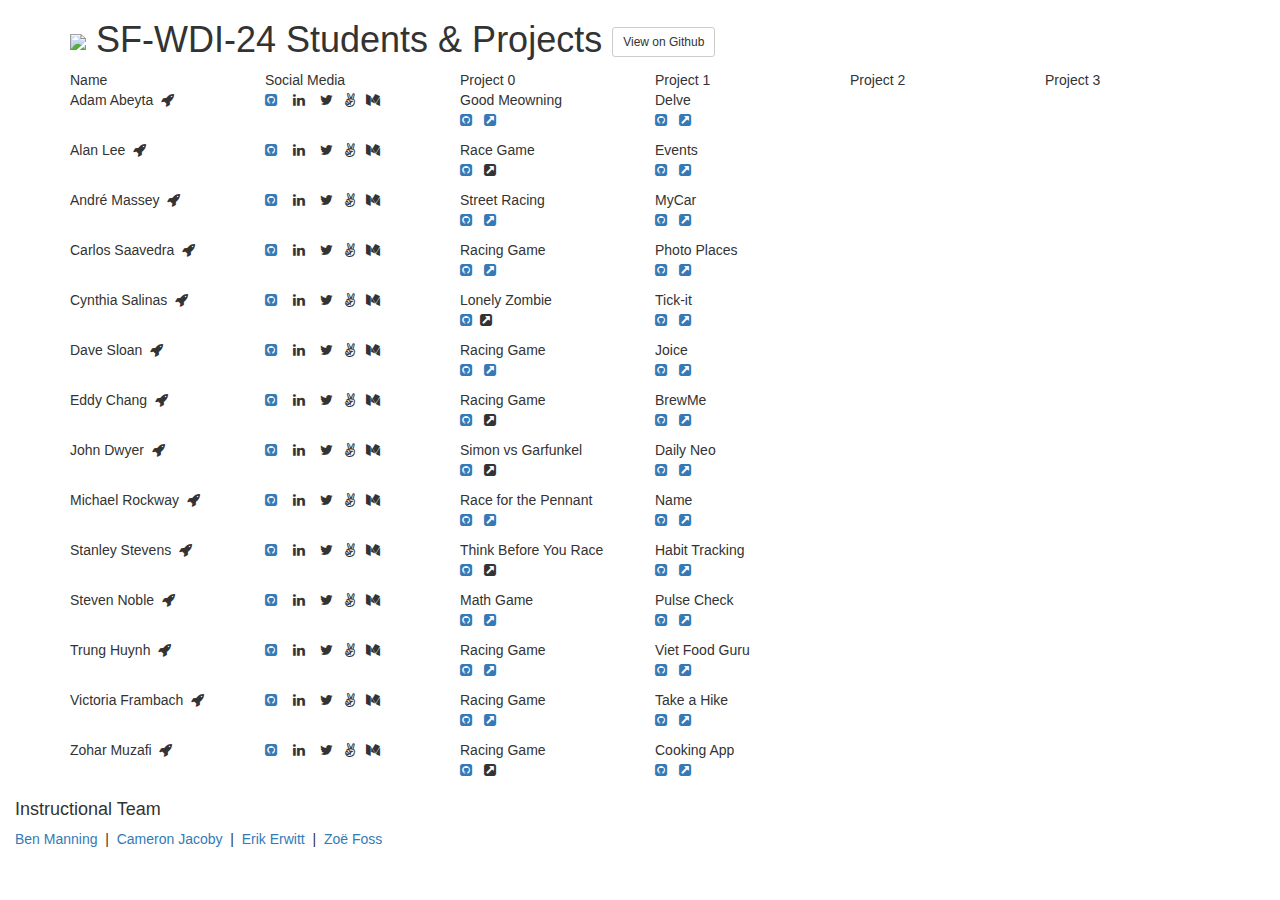
==== index.html @ 0b29b3c1 "update project 1 links to open in a new tab" ====
<!DOCTYPE html>
<html lang="en">
<head>
	<meta charset="UTF-8">
	<title>SF-WD-24</title>

	<!-- bootstrap css -->
	<link type="text/css" rel="stylesheet" href="https://maxcdn.bootstrapcdn.com/bootstrap/3.3.5/css/bootstrap.min.css">
	
	<!-- font awesome icons -->
	<link rel="stylesheet" href="https://maxcdn.bootstrapcdn.com/font-awesome/4.4.0/css/font-awesome.min.css">

	<!-- custom styles -->
	<link type="text/css" rel="stylesheet" href="styles.css">
	
</head>
<body>
<div class="container">
	<header>
		<h1>
			<img src="https://cloud.githubusercontent.com/assets/7833470/10423298/ea833a68-7079-11e5-84f8-0a925ab96893.png" width="60"> SF-WDI-24 Students &amp; Projects
			<a href="https://github.com/sf-wdi-24/class-networking" target="_blank" class="btn btn-default btn-sm">View on Github</a> 
		</h1>
	</header>

	<div class="row header">
		<div class="col-sm-2">Name</div>
		<div class="col-sm-2">Social Media</div>
		<div class="col-sm-2">Project 0</div>
		<div class="col-sm-2">Project 1</div>
		<div class="col-sm-2">Project 2</div>
		<div class="col-sm-2">Project 3</div>
	</div>
	<div class="row">
		<div class="col-sm-2">Adam Abeyta&nbsp;&nbsp;<i class="fa fa-rocket"></i></div>
		<div class="col-sm-2">
			<a href="https://github.com/abeytaadam" target="_blank"><i class="fa fa-github-square fa-2"></i></a> &nbsp;&nbsp;
			<i class="fa fa-linkedin fa-2"></i> &nbsp;&nbsp;
			<i class="fa fa-twitter fa-2"></i>&nbsp;&nbsp;
			<i class="fa fa-angellist"></i>&nbsp;&nbsp;
			<i class="fa fa-medium"></i>
		</div>
		<div class="col-sm-2">
			<p>
				Good Meowning <br> 
				<a href="https://github.com/abeytaadam/racing-game" target="_blank"><i class="fa fa-github-square fa-2"></i></a> &nbsp;
				<a href="http://scout-hare-10357.bitballoon.com/" target="_blank"><i class="fa fa-external-link-square"></i></a>
			</p>
		</div> 
		<div class="col-sm-2">
			<p>
				Delve <br> 
				<a href="https://github.com/abeytaadam/Project-1" target="_blank"><i class="fa fa-github-square fa-2"></i></a> &nbsp;
				<a href="https://genre-delve.herokuapp.com/" target="_blank"><i class="fa fa-external-link-square"></i></a>
			</p>
		</div>
		<div class="col-sm-2">
		<!-- 	<p>
				Name <br> 
				<i class="fa fa-github-square fa-2"></i> &nbsp;
				<i class="fa fa-external-link-square"></i>
			</p> -->
		</div>
		<div class="col-sm-2">
		<!-- 	<p>
				Name &nbsp; 
				<i class="fa fa-github-square fa-2"></i> &nbsp;
				<i class="fa fa-external-link-square"></i>
			</p> -->
		</div>
	</div>
	<div class="row">
		<div class="col-sm-2">Alan Lee&nbsp;&nbsp;<i class="fa fa-rocket"></i></div>
		<div class="col-sm-2">
			<a href="https://github.com/alanlee35" target="_blank"><i class="fa fa-github-square fa-2"></i></a> &nbsp;&nbsp;
			<i class="fa fa-linkedin fa-2"></i> &nbsp;&nbsp;
			<i class="fa fa-twitter fa-2"></i>&nbsp;&nbsp;
			<i class="fa fa-angellist"></i>&nbsp;&nbsp;
			<i class="fa fa-medium"></i>
		</div>
		<div class="col-sm-2">
			<p>
				Race Game <br> 
				<a href="https://github.com/alanlee35/race_game" target="_blank"><i class="fa fa-github-square fa-2"></i></a> &nbsp;
				<i class="fa fa-external-link-square"></i>
			</p>
		</div>
		<div class="col-sm-2">
			<p>
				Events <br> 
				<a href="https://github.com/alanlee35/project_1" target="_blank"><i class="fa fa-github-square fa-2"></i></a> &nbsp;
				<a href="https://events-project-1.herokuapp.com/" target="_blank"><i class="fa fa-external-link-square"></i></a>
			</p>
		</div>
		<div class="col-sm-2">
		<!-- 	<p>
				Name <br> 
				<i class="fa fa-github-square fa-2"></i> &nbsp;
				<i class="fa fa-external-link-square"></i>
			</p> -->
		</div>
		<div class="col-sm-2">
		<!-- 	<p>
				Name <br> 
				<i class="fa fa-github-square fa-2"></i> &nbsp;
				<i class="fa fa-external-link-square"></i>
			</p> -->
		</div>
	</div>
	<div class="row">
		<div class="col-sm-2">Andr&eacute; Massey&nbsp;&nbsp;<i class="fa fa-rocket"></i></div>
		<div class="col-sm-2">
			<a href="https://github.com/DreTGiant" target="_blank"><i class="fa fa-github-square fa-2"></i></a> &nbsp;&nbsp;
			<i class="fa fa-linkedin fa-2"></i> &nbsp;&nbsp;
			<i class="fa fa-twitter fa-2"></i>&nbsp;&nbsp;
			<i class="fa fa-angellist"></i>&nbsp;&nbsp;
			<i class="fa fa-medium"></i>
		</div>
		<div class="col-sm-2">
			<p>
				Street Racing <br> 
				<a href="https://github.com/DreTGiant/Racing-Game" target="_blank"><i class="fa fa-github-square fa-2"></i></a> &nbsp;
				<a href="http://attorney-thomas-55575.bitballoon.com/" target="_blank"><i class="fa fa-external-link-square"></i></a>
			</p>
		</div>
		<div class="col-sm-2">
			<p>
				MyCar <br> 
				<a href="https://github.com/DreTGiant/project01_mycar" target="_blank"><i class="fa fa-github-square fa-2"></i></a> &nbsp;
				<a href="https://mycar2.herokuapp.com/" target="_blank"><i class="fa fa-external-link-square"></i></a>
			</p>
		</div>
		<div class="col-sm-2">
		<!-- 	<p>
				Name <br> 
				<i class="fa fa-github-square fa-2"></i> &nbsp;
				<i class="fa fa-external-link-square"></i>
			</p> -->
		</div>
		<div class="col-sm-2">
		<!-- 	<p>
				Name <br> 
				<i class="fa fa-github-square fa-2"></i> &nbsp;
				<i class="fa fa-external-link-square"></i>
			</p> -->
		</div>
	</div>
	<div class="row">
		<div class="col-sm-2">Carlos Saavedra&nbsp;&nbsp;<i class="fa fa-rocket"></i></div>
		<div class="col-sm-2">
			<a href="https://github.com/murcielago17" target="_blank"><i class="fa fa-github-square fa-2"></i></a> &nbsp;&nbsp;
			<i class="fa fa-linkedin fa-2"></i> &nbsp;&nbsp;
			<i class="fa fa-twitter fa-2"></i>&nbsp;&nbsp;
			<i class="fa fa-angellist"></i>&nbsp;&nbsp;
			<i class="fa fa-medium"></i>
		</div>
		<div class="col-sm-2">
			<p>
				Racing Game <br> 
				<a href="https://github.com/murcielago17/project-00" target="_blank"><i class="fa fa-github-square fa-2"></i></a> &nbsp;
				<a href="http://murcielago17.github.io/project-00/" target="_blank"><i class="fa fa-external-link-square"></i></a>
			</p>	
		</div>
		<div class="col-sm-2">
			<p>
				Photo Places <br> 
				<a href="https://github.com/murcielago17/project-01" target="_blank"><i class="fa fa-github-square fa-2"></i></a> &nbsp;
				<a href="https://photoplaces.herokuapp.com/" target="_blank"><i class="fa fa-external-link-square"></i></a>
			</p>
		</div>
		<div class="col-sm-2">
		<!-- 	<p>
				Name <br>
				<i class="fa fa-github-square fa-2"></i> &nbsp;
				<i class="fa fa-external-link-square"></i>
			</p> -->
		</div>
		<div class="col-sm-2">
		<!-- 	<p>
				Name <br> 
				<i class="fa fa-github-square fa-2"></i> &nbsp;
				<i class="fa fa-external-link-square"></i>
			</p> -->
		</div>
	</div>
	<div class="row">
		<div class="col-sm-2">Cynthia Salinas&nbsp;&nbsp;<i class="fa fa-rocket"></i></div>
		<div class="col-sm-2">
			<a href="https://github.com/Cyndy528" target="_blank"><i class="fa fa-github-square fa-2"></i></a> &nbsp;&nbsp;
			<i class="fa fa-linkedin fa-2"></i> &nbsp;&nbsp;
			<i class="fa fa-twitter fa-2"></i>&nbsp;&nbsp;
			<i class="fa fa-angellist"></i>&nbsp;&nbsp;
			<i class="fa fa-medium"></i>
		</div>
		<div class="col-sm-2">
			<p>
				Lonely Zombie <br> 
				<a href="https://github.com/Cyndy528/Race_Game_Lonely_Zombie.git" target="_blank"><i class="fa fa-github-square fa-2"></i></a>&nbsp;
				<i class="fa fa-external-link-square"></i>
			</p>
		</div>
		<div class="col-sm-2">
			<p>
				Tick-it <br> 
				<a href="https://github.com/Cyndy528/Tick-It" target="_blank"><i class="fa fa-github-square fa-2"></i></a> &nbsp;
				<a href="https://tick-it.herokuapp.com/" target="_blank"><i class="fa fa-external-link-square"></i></a>
			</p>
		</div>
		<div class="col-sm-2">
		<!-- 	<p>
				Name <br>
				<i class="fa fa-github-square fa-2"></i> &nbsp;
				<i class="fa fa-external-link-square"></i>
			</p> -->
		</div>
		<div class="col-sm-2">
		<!-- 	<p>
				Name <br> 
				<i class="fa fa-github-square fa-2"></i> &nbsp;
				<i class="fa fa-external-link-square"></i>
			</p> -->
		</div>
	</div>
	<div class="row">
		<div class="col-sm-2">Dave Sloan&nbsp;&nbsp;<i class="fa fa-rocket"></i></div>
		<div class="col-sm-2">
			<a href="https://github.com/slnwlf" target="_blank"><i class="fa fa-github-square fa-2"></i></a> &nbsp;&nbsp;
			<i class="fa fa-linkedin fa-2"></i> &nbsp;&nbsp;
			<i class="fa fa-twitter fa-2"></i>&nbsp;&nbsp;
			<i class="fa fa-angellist"></i>&nbsp;&nbsp;
			<i class="fa fa-medium"></i>
		</div>
		<div class="col-sm-2">
			<p>
				Racing Game <br> 
				<a href="http://slnwlf.github.io/racing_game/index.html" target="_blank"><i class="fa fa-github-square fa-2"></i></a> &nbsp;
				<a href="http://slnwlf.github.io/racing_game/index.html" target="_blank"><i class="fa fa-external-link-square"></i></a>
			</p>
		</div>
		<div class="col-sm-2">
			<p>
				Joice <br>
				<a href="https://github.com/slnwlf/joice-app" target="_blank"><i class="fa fa-github-square fa-2"></i></a> &nbsp;
				<a href="https://socket-chat2.herokuapp.com/" target="_blank"><i class="fa fa-external-link-square"></i></a>
			</p>
		</div>
		<div class="col-sm-2">
		<!-- 	<p>
				Name <br> 
				<i class="fa fa-github-square fa-2"></i> &nbsp;
				<i class="fa fa-external-link-square"></i>
			</p> -->
		</div>
		<div class="col-sm-2">
		<!-- 	<p>
				Name <br> 
				<i class="fa fa-github-square fa-2"></i> &nbsp;
				<i class="fa fa-external-link-square"></i>
			</p> -->
		</div>
	</div>
	<div class="row">
		<div class="col-sm-2">Eddy Chang&nbsp;&nbsp;<i class="fa fa-rocket"></i></div>
		<div class="col-sm-2">
			<a href="https://github.com/TheEddyChang" target="_blank"><i class="fa fa-github-square fa-2"></i></a> &nbsp;&nbsp;
			<i class="fa fa-linkedin fa-2"></i> &nbsp;&nbsp;
			<i class="fa fa-twitter fa-2"></i>&nbsp;&nbsp;
			<i class="fa fa-angellist"></i>&nbsp;&nbsp;
			<i class="fa fa-medium"></i>
		</div>
		<div class="col-sm-2">
			<p>
				Racing Game <br> 
				<a href="https://github.com/TheEddyChang/Project-0" target="_blank"><i class="fa fa-github-square fa-2"></i></a> &nbsp;
				<i class="fa fa-external-link-square"></i>
			</p>
		</div>
		<div class="col-sm-2">
			<p>
				BrewMe <br> 
				<a href="https://github.com/TheEddyChang/brewme" target="_blank"><i class="fa fa-github-square fa-2"></i></a> &nbsp;
				<a href="http://brewme.herokuapp.com/" target="_blank"><i class="fa fa-external-link-square"></i></a>
			</p>
		</div>
		<div class="col-sm-2">
		<!-- 	<p>
				Name <br> 
				<i class="fa fa-github-square fa-2"></i> &nbsp;
				<i class="fa fa-external-link-square"></i>
			</p> -->
		</div>
		<div class="col-sm-2">
		<!-- 	<p>
				Name <br> 
				<i class="fa fa-github-square fa-2"></i> &nbsp;
				<i class="fa fa-external-link-square"></i>
			</p> -->
		</div>
	</div>
	<div class="row">
		<div class="col-sm-2">John Dwyer&nbsp;&nbsp;<i class="fa fa-rocket"></i></div>
		<div class="col-sm-2">
			<a href="https://github.com/Jsdwyer26" target="_blank"><i class="fa fa-github-square fa-2"></i></a> &nbsp;&nbsp;
			<i class="fa fa-linkedin fa-2"></i> &nbsp;&nbsp;
			<i class="fa fa-twitter fa-2"></i>&nbsp;&nbsp;
			<i class="fa fa-angellist"></i>&nbsp;&nbsp;
			<i class="fa fa-medium"></i>	
		</div>
		<div class="col-sm-2">
			<p>
				Simon vs Garfunkel <br> 
				<a href="https://github.com/Jsdwyer26/simon-vs-garfunkel" target="_blank"><i class="fa fa-github-square fa-2"></i></a> &nbsp;
				<i class="fa fa-external-link-square"></i>
			</p>
		</div>
		<div class="col-sm-2">
			<p>
				Daily Neo <br> 
				<a href="https://github.com/Jsdwyer26/neo-app" target="_blank"><i class="fa fa-github-square fa-2"></i></a> &nbsp;
				<a href="https://daily-neo-app.herokuapp.com/" target="_blank"><i class="fa fa-external-link-square"></i></a>
			</p>
		</div>
		<div class="col-sm-2">
		<!-- 	<p>
				Name <br> 
				<i class="fa fa-github-square fa-2"></i> &nbsp;
				<i class="fa fa-external-link-square"></i>
			</p> -->
		</div>
		<div class="col-sm-2">
		<!-- 	<p>
				Name <br>
				<i class="fa fa-github-square fa-2"></i> &nbsp;
				<i class="fa fa-external-link-square"></i>
			</p> -->
		</div>
	</div>
	<div class="row">
		<div class="col-sm-2">Michael Rockway&nbsp;&nbsp;<i class="fa fa-rocket"></i></div>
		<div class="col-sm-2">
			<a href="https://github.com/mrockway" target="_blank"><i class="fa fa-github-square fa-2"></i></a> &nbsp;&nbsp;
			<i class="fa fa-linkedin fa-2"></i> &nbsp;&nbsp;
			<i class="fa fa-twitter fa-2"></i>&nbsp;&nbsp;
			<i class="fa fa-angellist"></i>&nbsp;&nbsp;
			<i class="fa fa-medium"></i>
		</div>
		<div class="col-sm-2">
			<p>
				Race for the Pennant <br> 
				<a href="https://github.com/mrockway/project_0" target="_blank"><i class="fa fa-github-square fa-2"></i></a> &nbsp;
				<a href="http://mrockway.github.io/project_0/" target="_blank"><i class="fa fa-external-link-square"></i></a>
			</p>
		</div>
		<div class="col-sm-2">
			<p>
				Name <br> 
				<a href="https://github.com/mrockway/disc-golf" target="_blank"><i class="fa fa-github-square fa-2"></i></a> &nbsp;
				<a href="https://disc-golf-app.herokuapp.com/" target="_blank"><i class="fa fa-external-link-square"></i></a>
			</p>
		</div>
		<div class="col-sm-2">
		<!-- 	<p>
				Name <br> 
				<i class="fa fa-github-square fa-2"></i> &nbsp;
				<i class="fa fa-external-link-square"></i>
			</p> -->
		</div>
		<div class="col-sm-2">
		<!-- 	<p>
				Name <br> 
				<i class="fa fa-github-square fa-2"></i> &nbsp;
				<i class="fa fa-external-link-square"></i>
			</p> -->
		</div>
	</div>
	<div class="row">
		<div class="col-sm-2">Stanley Stevens&nbsp;&nbsp;<i class="fa fa-rocket"></i></div>
		<div class="col-sm-2">
			<a href="https://github.com/Stanleyyork" target="_blank"><i class="fa fa-github-square fa-2"></i></a> &nbsp;&nbsp;
			<i class="fa fa-linkedin fa-2"></i> &nbsp;&nbsp;
			<i class="fa fa-twitter fa-2"></i>&nbsp;&nbsp;
			<i class="fa fa-angellist"></i>&nbsp;&nbsp;
			<i class="fa fa-medium"></i>
		</div>
		<div class="col-sm-2">
			<p>
				Think Before You Race <br> 
				<a href="https://github.com/Stanleyyork/WDI-project-00-game" target="_blank"><i class="fa fa-github-square fa-2"></i></a> &nbsp;
				<i class="fa fa-external-link-square"></i>
			</p>
		</div>
		<div class="col-sm-2">
			<p>
				Habit Tracking <br> 
				<a href="https://github.com/Stanleyyork/activity-tracking" target="_blank"><i class="fa fa-github-square fa-2"></i></a> &nbsp;
				<a href="https://habit-tracking.herokuapp.com/user/5660c53843c9bd110091c39a" target="_blank"><i class="fa fa-external-link-square"></i></a>
			</p>
		</div>
		<div class="col-sm-2">
		<!-- 	<p>
				Name <br> 
				<i class="fa fa-github-square fa-2"></i> &nbsp;
				<i class="fa fa-external-link-square"></i>
			</p> -->
		</div>
		<div class="col-sm-2">
		<!-- 	<p>
				Name <br> 
				<i class="fa fa-github-square fa-2"></i> &nbsp;
				<i class="fa fa-external-link-square"></i>
			</p> -->
		</div>
	</div>
	<div class="row">
		<div class="col-sm-2">Steven Noble&nbsp;&nbsp;<i class="fa fa-rocket"></i></div>
		<div class="col-sm-2">
			<a href="https://github.com/stevennoble78" target="_blank"><i class="fa fa-github-square fa-2"></i></a> &nbsp;&nbsp;
			<i class="fa fa-linkedin fa-2"></i> &nbsp;&nbsp;
			<i class="fa fa-twitter fa-2"></i>&nbsp;&nbsp;
			<i class="fa fa-angellist"></i>&nbsp;&nbsp;
			<i class="fa fa-medium"></i>
		</div>
		<div class="col-sm-2">
			<p>
				Math Game <br> 
				<a href="https://github.com/stevennoble78/mathgame" target="_blank"><i class="fa fa-github-square fa-2"></i></a> &nbsp;
				<a href="http://stevennoble78.github.io/mathgame/" target="_blank"><i class="fa fa-external-link-square"></i></a>
			</p>
		</div>
		<div class="col-sm-2">
			<p>
				Pulse Check <br> 
				<a href="https://github.com/stevendnoble/project1" target="_blank"><i class="fa fa-github-square fa-2"></i></a> &nbsp;
				<a href="https://pulse-check.herokuapp.com" target="_blank"><i class="fa fa-external-link-square"></i></a>
			</p>
		</div>
		<div class="col-sm-2">
		<!-- 	<p>
				Name <br> 
				<i class="fa fa-github-square fa-2"></i> &nbsp;
				<i class="fa fa-external-link-square"></i>
			</p> -->
		</div>
		<div class="col-sm-2">
		<!-- 	<p>
				Name <br> 
				<i class="fa fa-github-square fa-2"></i> &nbsp;
				<i class="fa fa-external-link-square"></i>
			</p> -->
		</div>
	</div>
	<div class="row">
		<div class="col-sm-2">Trung Huynh&nbsp;&nbsp;<i class="fa fa-rocket"></i></div>
		<div class="col-sm-2">
			<a href="https://github.com/tkhuynh" target="_blank"><i class="fa fa-github-square fa-2"></i></a> &nbsp;&nbsp;
			<i class="fa fa-linkedin fa-2"></i> &nbsp;&nbsp;
			<i class="fa fa-twitter fa-2"></i>&nbsp;&nbsp;
			<i class="fa fa-angellist"></i>&nbsp;&nbsp;
			<i class="fa fa-medium"></i>
		</div>
		<div class="col-sm-2">
			<p>
				Racing Game <br> 
				<a href="https://github.com/tkhuynh/simple-racing-game" target="_blank"><i class="fa fa-github-square fa-2"></i></a> &nbsp;
				<a href="http://physicist-laboratory-27420.bitballoon.com/" target="_blank"><i class="fa fa-external-link-square"></i></a>
			</p>
		</div>
		<div class="col-sm-2">
			<p>
				Viet Food Guru <br> 
				<a href="https://github.com/tkhuynh/vietfood-app.git" target="_blank"><i class="fa fa-github-square fa-2"></i></a> &nbsp;
				<a href="https://vfoodguru.herokuapp.com/" target="_blank"><i class="fa fa-external-link-square"></i></a>
			</p>
		</div>
		<div class="col-sm-2">
		<!-- 	<p>
				Name <br> 
				<i class="fa fa-github-square fa-2"></i> &nbsp;
				<i class="fa fa-external-link-square"></i>
			</p> -->
		</div>
		<div class="col-sm-2">
		<!-- 	<p>
				Name <br> 
				<i class="fa fa-github-square fa-2"></i> &nbsp;
				<i class="fa fa-external-link-square"></i>
			</p> -->
		</div>
	</div>
	<div class="row">
		<div class="col-sm-2">Victoria Frambach&nbsp;&nbsp;<i class="fa fa-rocket"></i></div>
		<div class="col-sm-2">
			<a href="https://github.com/vframbach" target="_blank"><i class="fa fa-github-square fa-2"></i></a> &nbsp;&nbsp;
			<i class="fa fa-linkedin fa-2"></i> &nbsp;&nbsp;
			<i class="fa fa-twitter fa-2"></i>&nbsp;&nbsp;
			<i class="fa fa-angellist"></i>&nbsp;&nbsp;
			<i class="fa fa-medium"></i>
		</div>
		<div class="col-sm-2">
			<p>
				Racing Game <br> 
				<a href="https://github.com/vframbach/project-00" target="_blank"><i class="fa fa-github-square fa-2"></i></a> &nbsp;
				<a href="http://racing-game.bitballoon.com/" target="_blank"><i class="fa fa-external-link-square"></i></a>
			</p>
		</div>
		<div class="col-sm-2">
			<p>
				Take a Hike <br> 
				<a href="https://github.com/vframbach/project1" target="_blank"><i class="fa fa-github-square fa-2"></i></a> &nbsp;
				<a href="https://takeahike-app.herokuapp.com/" target="_blank"><i class="fa fa-external-link-square"></i></a>
			</p>
		</div>
		<div class="col-sm-2">
		<!-- 	<p>
				Name <br> 
				<i class="fa fa-github-square fa-2"></i> &nbsp;
				<i class="fa fa-external-link-square"></i>
			</p> -->
		</div>
		<div class="col-sm-2">
		<!-- 	<p>
				Name <br> 
				<i class="fa fa-github-square fa-2"></i> &nbsp;
				<i class="fa fa-external-link-square"></i>
			</p> -->
		</div>
	</div>
	<div class="row">
		<div class="col-sm-2">Zohar Muzafi&nbsp;&nbsp;<i class="fa fa-rocket"></i></div>
		<div class="col-sm-2">
			<a href="https://github.com/zoharmuzafi" target="_blank"><i class="fa fa-github-square fa-2"></i></a> &nbsp;&nbsp;
			<i class="fa fa-linkedin fa-2"></i> &nbsp;&nbsp;
			<i class="fa fa-twitter fa-2"></i>&nbsp;&nbsp;
			<i class="fa fa-angellist"></i>&nbsp;&nbsp;
			<i class="fa fa-medium"></i>
		</div>
		<div class="col-sm-2">
			<p>
				Racing Game <br> 
				<a href="https://github.com/zoharmuzafi/Project-1---Racing-Game.git" target="_blank"><i class="fa fa-github-square fa-2"></i></a> &nbsp;
				<i class="fa fa-external-link-square"></i>
			</p>
		</div>
		<div class="col-sm-2">
			<p>
				Cooking App <br> 
				<a href="https://github.com/zoharmuzafi/Project-1--Recipes" target="_blank"><i class="fa fa-github-square fa-2"></i></a> &nbsp;
				<a href="https://cooking-app.herokuapp.com/" target="_blank"><i class="fa fa-external-link-square"></i></a>
			</p>
		</div>
		<div class="col-sm-2">
		<!-- 	<p>
				Name <br> 
				<i class="fa fa-github-square fa-2"></i> &nbsp;
				<i class="fa fa-external-link-square"></i>
			</p> -->
		</div>
		<div class="col-sm-2">
		<!-- 	<p>
				Name <br>
				<i class="fa fa-github-square fa-2"></i> &nbsp;
				<i class="fa fa-external-link-square"></i>
			</p> -->
		</div>
	</div>
</div>
	<footer class="container-fluid">
		<div class="content">
			<h4>Instructional Team</h4>
			<p><a href="https://www.linkedin.com/in/manningben" target="_blank">Ben Manning</a>&nbsp;&nbsp;|&nbsp;&nbsp;<a href="https://www.linkedin.com/in/cameronjacoby" target="_blank">Cameron Jacoby</a>&nbsp;&nbsp;|&nbsp;&nbsp;<a href="https://www.linkedin.com/in/erikerwitt" target="_blank">Erik Erwitt</a>&nbsp;&nbsp;|&nbsp;&nbsp;<a href="https://www.linkedin.com/in/zoejfoss" target="_blank">Zo&euml; Foss</a></p>
		</div>
	</footer>
</body>
</html>
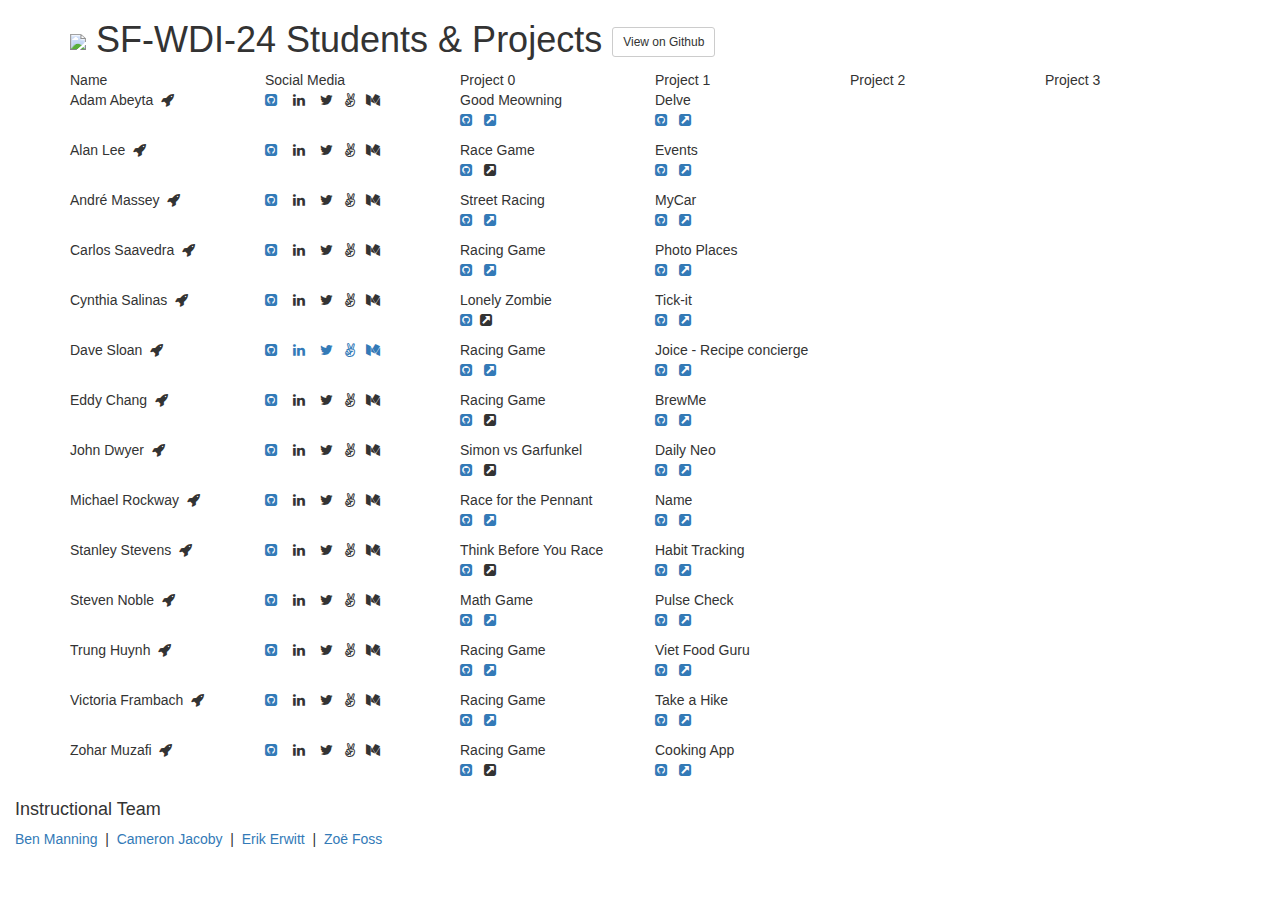
==== commit d19ea4b0: "Merge pull request #2 from slnwlf/master" ====
--- a/index.html
+++ b/index.html
@@ -1,3 +1,4 @@
+
 <!DOCTYPE html>
 <html lang="en">
 <head>
@@ -225,10 +226,12 @@
 		<div class="col-sm-2">Dave Sloan&nbsp;&nbsp;<i class="fa fa-rocket"></i></div>
 		<div class="col-sm-2">
 			<a href="https://github.com/slnwlf" target="_blank"><i class="fa fa-github-square fa-2"></i></a> &nbsp;&nbsp;
-			<i class="fa fa-linkedin fa-2"></i> &nbsp;&nbsp;
-			<i class="fa fa-twitter fa-2"></i>&nbsp;&nbsp;
-			<i class="fa fa-angellist"></i>&nbsp;&nbsp;
-			<i class="fa fa-medium"></i>
+			<a href="https://www.linkedin.com/in/davesloan1" target="_blank"><i class="fa fa-linkedin fa-2"></i></a> &nbsp;&nbsp;
+			<a href="https://twitter.com/dave_sloan" target="_blank"><i class="fa fa-twitter fa-2"></i></a>&nbsp;&nbsp;
+			<a href="https://angel.co/dave-sloan" target="_blank"><i class="fa fa-angellist"></i></a>&nbsp;&nbsp;
+			<a href="https://medium.com/@dave_sloan" target="_blank"><i class="fa fa-medium"></i></a>
+
+
 		</div>
 		<div class="col-sm-2">
 			<p>
@@ -239,7 +242,7 @@
 		</div>
 		<div class="col-sm-2">
 			<p>
-				Joice <br>
+				Joice - Recipe concierge <br>
 				<a href="https://github.com/slnwlf/joice-app" target="_blank"><i class="fa fa-github-square fa-2"></i></a> &nbsp;
 				<a href="https://socket-chat2.herokuapp.com/" target="_blank"><i class="fa fa-external-link-square"></i></a>
 			</p>
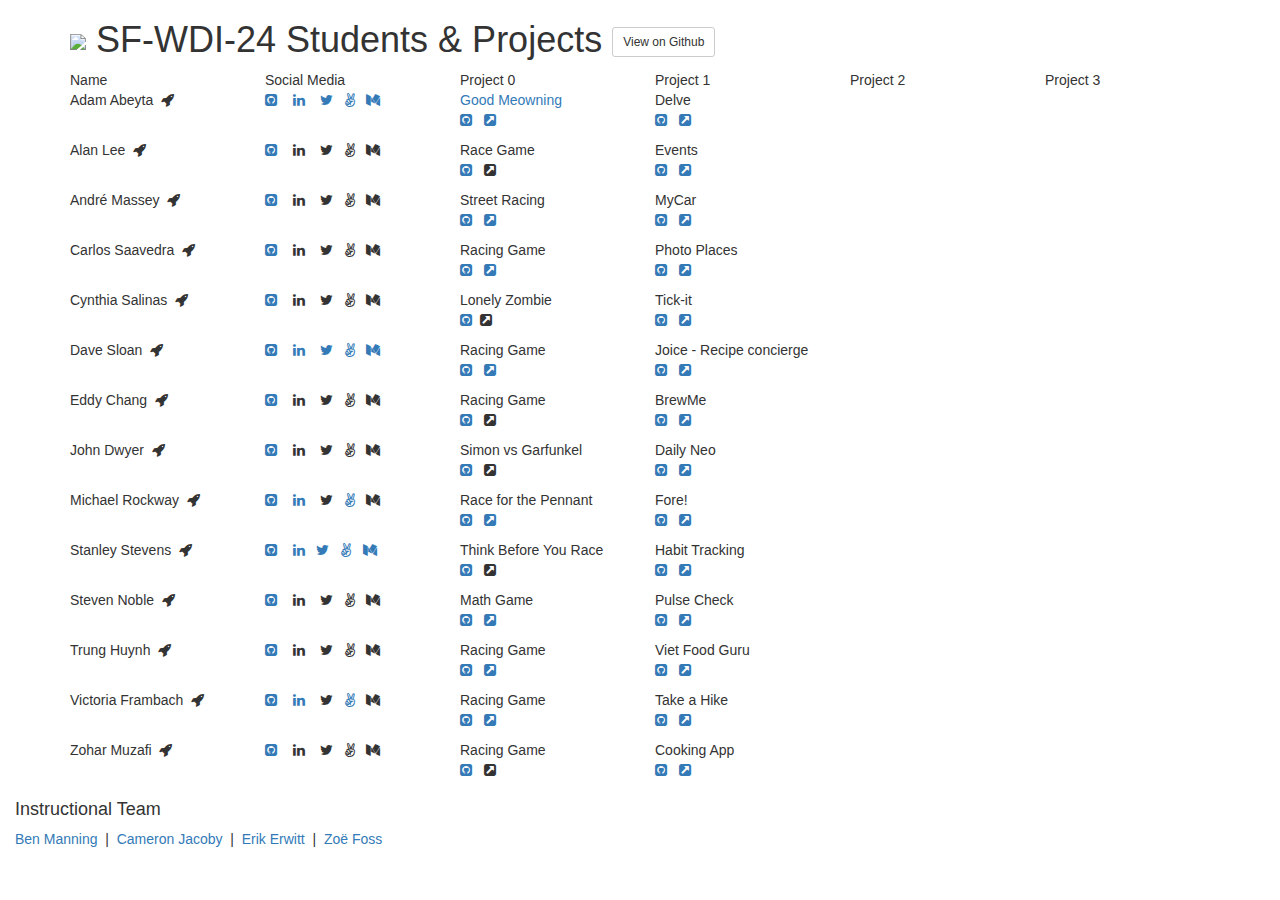
==== commit ab84d37d: "added links" ====
--- a/index.html
+++ b/index.html
@@ -36,10 +36,10 @@
 		<div class="col-sm-2">Adam Abeyta&nbsp;&nbsp;<i class="fa fa-rocket"></i></div>
 		<div class="col-sm-2">
 			<a href="https://github.com/abeytaadam" target="_blank"><i class="fa fa-github-square fa-2"></i></a> &nbsp;&nbsp;
-			<i class="fa fa-linkedin fa-2"></i> &nbsp;&nbsp;
-			<i class="fa fa-twitter fa-2"></i>&nbsp;&nbsp;
-			<i class="fa fa-angellist"></i>&nbsp;&nbsp;
-			<i class="fa fa-medium"></i>
+			<a href="https://www.linkedin.com/in/adamabeyta" target="_blank"><i class="fa fa-linkedin fa-2"></i> &nbsp;&nbsp;
+			<a href="https://twitter.com/mealsalone" target="_blank"><i class="fa fa-twitter fa-2"></i>&nbsp;&nbsp;
+			<a href="https://angel.co/adam-abeyta" target="_blank"><i class="fa fa-angellist"></i>&nbsp;&nbsp;
+			<a href="https://medium.com/@abeyta.adam.c" target="_blank"><i class="fa fa-medium"></i>
 		</div>
 		<div class="col-sm-2">
 			<p>
@@ -342,9 +342,9 @@
 		<div class="col-sm-2">Michael Rockway&nbsp;&nbsp;<i class="fa fa-rocket"></i></div>
 		<div class="col-sm-2">
 			<a href="https://github.com/mrockway" target="_blank"><i class="fa fa-github-square fa-2"></i></a> &nbsp;&nbsp;
-			<i class="fa fa-linkedin fa-2"></i> &nbsp;&nbsp;
-			<i class="fa fa-twitter fa-2"></i>&nbsp;&nbsp;
-			<i class="fa fa-angellist"></i>&nbsp;&nbsp;
+			<a href="http://linkedin.com/in/mrockway" target="_blank"><i class="fa fa-linkedin fa-2"></i></a> &nbsp;&nbsp;
+			<i class="fa fa-twitter fa-2"></i>&nbsp;&nbsp;
+			<a href="https://angel.co/michael-rockway" target="_blank"><i class="fa fa-angellist"></i></a>&nbsp;&nbsp;
 			<i class="fa fa-medium"></i>
 		</div>
 		<div class="col-sm-2">
@@ -356,7 +356,7 @@
 		</div>
 		<div class="col-sm-2">
 			<p>
-				Name <br> 
+				Fore! <br> 
 				<a href="https://github.com/mrockway/disc-golf" target="_blank"><i class="fa fa-github-square fa-2"></i></a> &nbsp;
 				<a href="https://disc-golf-app.herokuapp.com/" target="_blank"><i class="fa fa-external-link-square"></i></a>
 			</p>
@@ -380,10 +380,10 @@
 		<div class="col-sm-2">Stanley Stevens&nbsp;&nbsp;<i class="fa fa-rocket"></i></div>
 		<div class="col-sm-2">
 			<a href="https://github.com/Stanleyyork" target="_blank"><i class="fa fa-github-square fa-2"></i></a> &nbsp;&nbsp;
-			<i class="fa fa-linkedin fa-2"></i> &nbsp;&nbsp;
-			<i class="fa fa-twitter fa-2"></i>&nbsp;&nbsp;
-			<i class="fa fa-angellist"></i>&nbsp;&nbsp;
-			<i class="fa fa-medium"></i>
+			<a href="https://linkedin.com/in/stanleyyork" target="_blank"><i class="fa fa-linkedin fa-2"></i></a>&nbsp;&nbsp;
+			<a href="https://twitter.com/stanleyyork" target="_blank"><i class="fa fa-twitter fa-2"></i></a>&nbsp;&nbsp;
+			<a href="https://angel.co/stanley-stevens" target="_blank"><i class="fa fa-angellist"></i></a>&nbsp;&nbsp;
+			<a href="https://medium.com/@stanleyyork" target="_blank"><i class="fa fa-medium"></i></a>
 		</div>
 		<div class="col-sm-2">
 			<p>
@@ -396,7 +396,7 @@
 			<p>
 				Habit Tracking <br> 
 				<a href="https://github.com/Stanleyyork/activity-tracking" target="_blank"><i class="fa fa-github-square fa-2"></i></a> &nbsp;
-				<a href="https://habit-tracking.herokuapp.com/user/5660c53843c9bd110091c39a" target="_blank"><i class="fa fa-external-link-square"></i></a>
+				<a href="https://habit-tracking.herokuapp.com/stanleyyork/habits" target="_blank"><i class="fa fa-external-link-square"></i></a>
 			</p>
 		</div>
 		<div class="col-sm-2">
@@ -494,9 +494,9 @@
 		<div class="col-sm-2">Victoria Frambach&nbsp;&nbsp;<i class="fa fa-rocket"></i></div>
 		<div class="col-sm-2">
 			<a href="https://github.com/vframbach" target="_blank"><i class="fa fa-github-square fa-2"></i></a> &nbsp;&nbsp;
-			<i class="fa fa-linkedin fa-2"></i> &nbsp;&nbsp;
-			<i class="fa fa-twitter fa-2"></i>&nbsp;&nbsp;
-			<i class="fa fa-angellist"></i>&nbsp;&nbsp;
+			<a href="https://www.linkedin.com/in/vframbach" target="_blank"><i class="fa fa-linkedin fa-2"></i></a> &nbsp;&nbsp;
+			<i class="fa fa-twitter fa-2"></i>&nbsp;&nbsp;
+			<a href="https://angel.co/victoria-frambach" target="_blank"><i class="fa fa-angellist"></i></a>&nbsp;&nbsp;
 			<i class="fa fa-medium"></i>
 		</div>
 		<div class="col-sm-2">
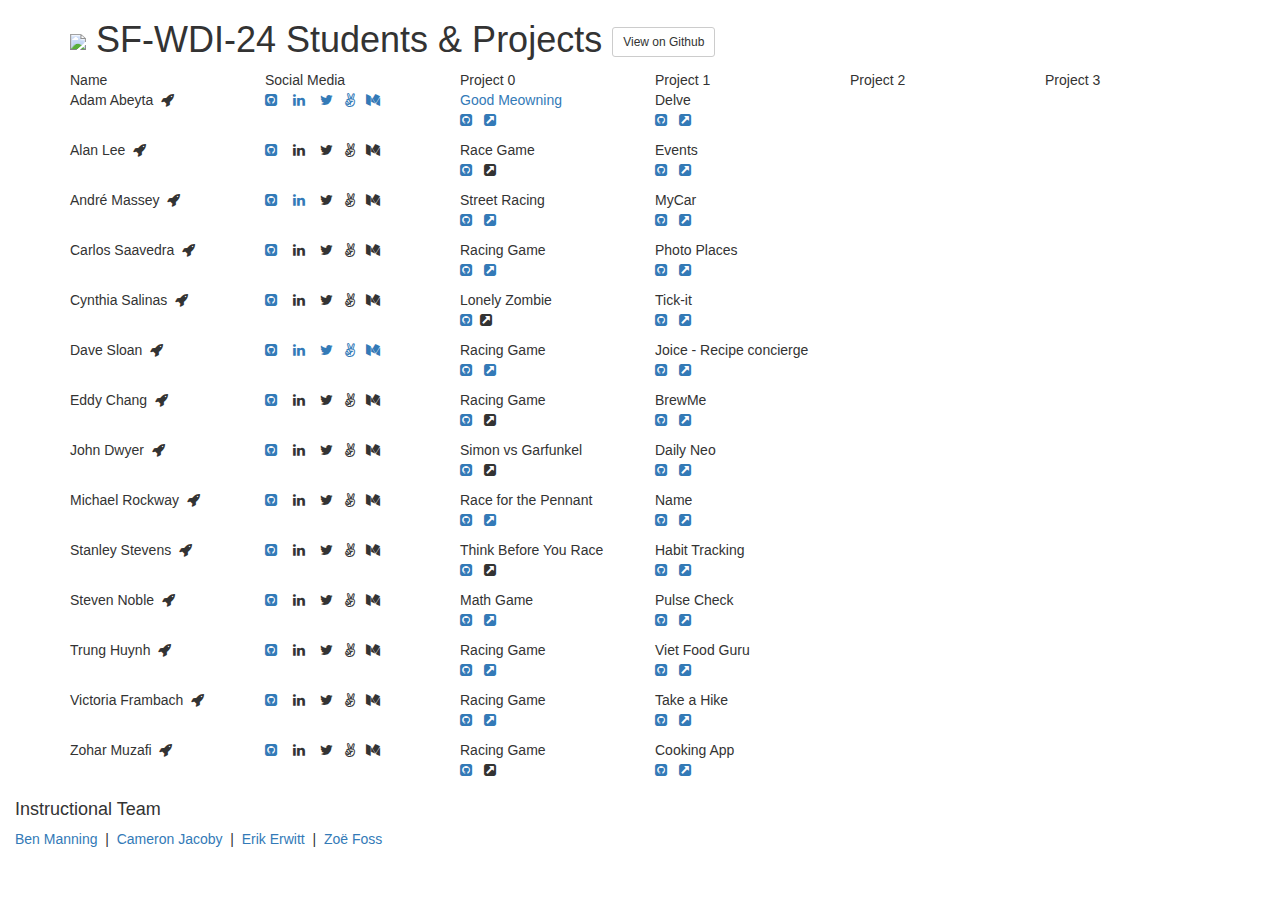
==== commit 89243415: "fixed tag" ====
--- a/index.html
+++ b/index.html
@@ -112,7 +112,7 @@
 		<div class="col-sm-2">Andr&eacute; Massey&nbsp;&nbsp;<i class="fa fa-rocket"></i></div>
 		<div class="col-sm-2">
 			<a href="https://github.com/DreTGiant" target="_blank"><i class="fa fa-github-square fa-2"></i></a> &nbsp;&nbsp;
-			<i class="fa fa-linkedin fa-2"></i> &nbsp;&nbsp;
+			<a href="https://www.linkedin.com/in/andremassey1" target="_blank"><i class="fa fa-linkedin fa-2"></i></a> &nbsp;&nbsp;
 			<i class="fa fa-twitter fa-2"></i>&nbsp;&nbsp;
 			<i class="fa fa-angellist"></i>&nbsp;&nbsp;
 			<i class="fa fa-medium"></i>
@@ -342,9 +342,9 @@
 		<div class="col-sm-2">Michael Rockway&nbsp;&nbsp;<i class="fa fa-rocket"></i></div>
 		<div class="col-sm-2">
 			<a href="https://github.com/mrockway" target="_blank"><i class="fa fa-github-square fa-2"></i></a> &nbsp;&nbsp;
-			<a href="http://linkedin.com/in/mrockway" target="_blank"><i class="fa fa-linkedin fa-2"></i></a> &nbsp;&nbsp;
-			<i class="fa fa-twitter fa-2"></i>&nbsp;&nbsp;
-			<a href="https://angel.co/michael-rockway" target="_blank"><i class="fa fa-angellist"></i></a>&nbsp;&nbsp;
+			<i class="fa fa-linkedin fa-2"></i> &nbsp;&nbsp;
+			<i class="fa fa-twitter fa-2"></i>&nbsp;&nbsp;
+			<i class="fa fa-angellist"></i>&nbsp;&nbsp;
 			<i class="fa fa-medium"></i>
 		</div>
 		<div class="col-sm-2">
@@ -356,7 +356,7 @@
 		</div>
 		<div class="col-sm-2">
 			<p>
-				Fore! <br> 
+				Name <br> 
 				<a href="https://github.com/mrockway/disc-golf" target="_blank"><i class="fa fa-github-square fa-2"></i></a> &nbsp;
 				<a href="https://disc-golf-app.herokuapp.com/" target="_blank"><i class="fa fa-external-link-square"></i></a>
 			</p>
@@ -380,10 +380,10 @@
 		<div class="col-sm-2">Stanley Stevens&nbsp;&nbsp;<i class="fa fa-rocket"></i></div>
 		<div class="col-sm-2">
 			<a href="https://github.com/Stanleyyork" target="_blank"><i class="fa fa-github-square fa-2"></i></a> &nbsp;&nbsp;
-			<a href="https://linkedin.com/in/stanleyyork" target="_blank"><i class="fa fa-linkedin fa-2"></i></a>&nbsp;&nbsp;
-			<a href="https://twitter.com/stanleyyork" target="_blank"><i class="fa fa-twitter fa-2"></i></a>&nbsp;&nbsp;
-			<a href="https://angel.co/stanley-stevens" target="_blank"><i class="fa fa-angellist"></i></a>&nbsp;&nbsp;
-			<a href="https://medium.com/@stanleyyork" target="_blank"><i class="fa fa-medium"></i></a>
+			<i class="fa fa-linkedin fa-2"></i> &nbsp;&nbsp;
+			<i class="fa fa-twitter fa-2"></i>&nbsp;&nbsp;
+			<i class="fa fa-angellist"></i>&nbsp;&nbsp;
+			<i class="fa fa-medium"></i>
 		</div>
 		<div class="col-sm-2">
 			<p>
@@ -396,7 +396,7 @@
 			<p>
 				Habit Tracking <br> 
 				<a href="https://github.com/Stanleyyork/activity-tracking" target="_blank"><i class="fa fa-github-square fa-2"></i></a> &nbsp;
-				<a href="https://habit-tracking.herokuapp.com/stanleyyork/habits" target="_blank"><i class="fa fa-external-link-square"></i></a>
+				<a href="https://habit-tracking.herokuapp.com/user/5660c53843c9bd110091c39a" target="_blank"><i class="fa fa-external-link-square"></i></a>
 			</p>
 		</div>
 		<div class="col-sm-2">
@@ -494,9 +494,9 @@
 		<div class="col-sm-2">Victoria Frambach&nbsp;&nbsp;<i class="fa fa-rocket"></i></div>
 		<div class="col-sm-2">
 			<a href="https://github.com/vframbach" target="_blank"><i class="fa fa-github-square fa-2"></i></a> &nbsp;&nbsp;
-			<a href="https://www.linkedin.com/in/vframbach" target="_blank"><i class="fa fa-linkedin fa-2"></i></a> &nbsp;&nbsp;
-			<i class="fa fa-twitter fa-2"></i>&nbsp;&nbsp;
-			<a href="https://angel.co/victoria-frambach" target="_blank"><i class="fa fa-angellist"></i></a>&nbsp;&nbsp;
+			<i class="fa fa-linkedin fa-2"></i> &nbsp;&nbsp;
+			<i class="fa fa-twitter fa-2"></i>&nbsp;&nbsp;
+			<i class="fa fa-angellist"></i>&nbsp;&nbsp;
 			<i class="fa fa-medium"></i>
 		</div>
 		<div class="col-sm-2">
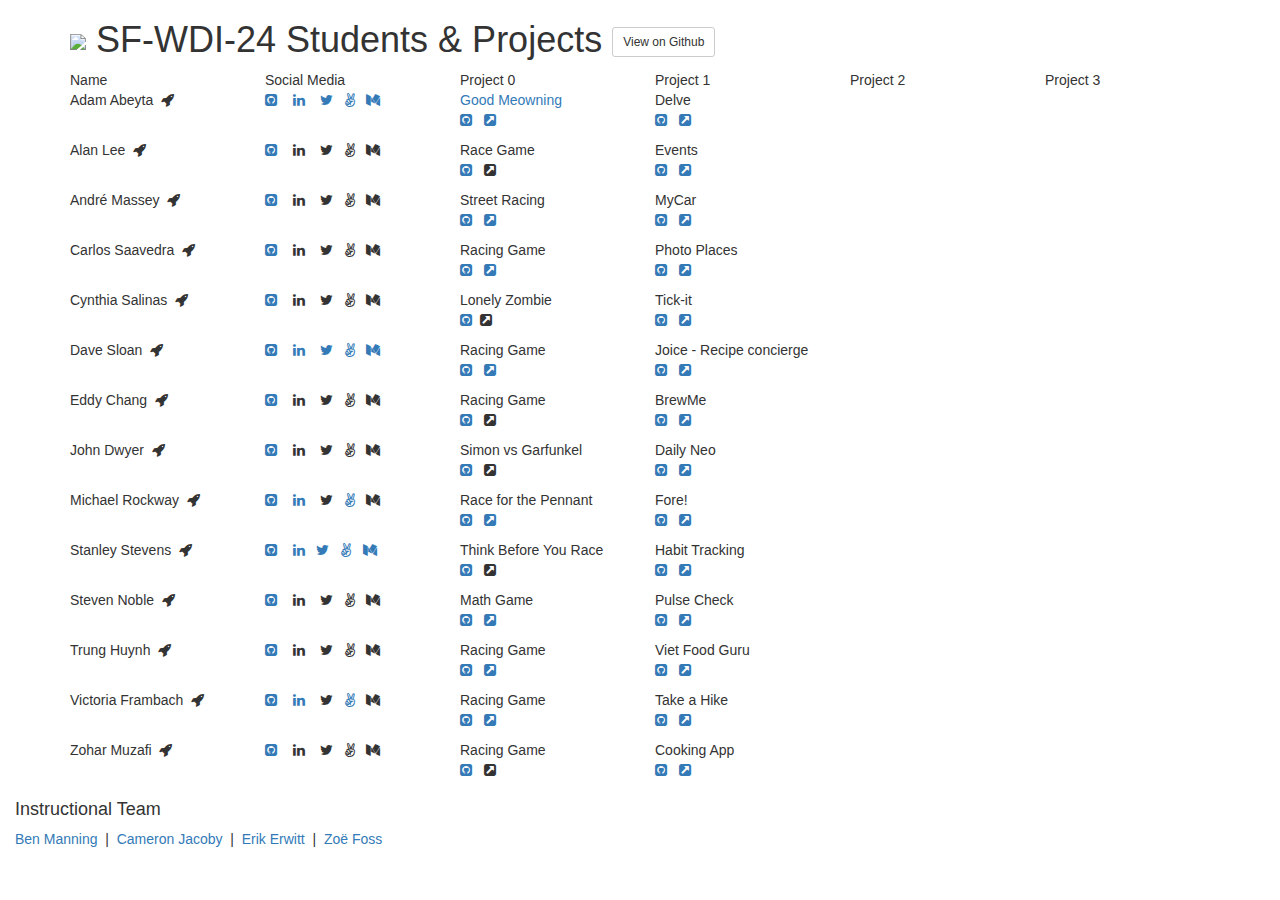
==== commit b1d31b24: "Merge pull request #7 from mrockway/master" ====
--- a/index.html
+++ b/index.html
@@ -112,7 +112,7 @@
 		<div class="col-sm-2">Andr&eacute; Massey&nbsp;&nbsp;<i class="fa fa-rocket"></i></div>
 		<div class="col-sm-2">
 			<a href="https://github.com/DreTGiant" target="_blank"><i class="fa fa-github-square fa-2"></i></a> &nbsp;&nbsp;
-			<a href="https://www.linkedin.com/in/andremassey1" target="_blank"><i class="fa fa-linkedin fa-2"></i></a> &nbsp;&nbsp;
+			<i class="fa fa-linkedin fa-2"></i> &nbsp;&nbsp;
 			<i class="fa fa-twitter fa-2"></i>&nbsp;&nbsp;
 			<i class="fa fa-angellist"></i>&nbsp;&nbsp;
 			<i class="fa fa-medium"></i>
@@ -342,9 +342,9 @@
 		<div class="col-sm-2">Michael Rockway&nbsp;&nbsp;<i class="fa fa-rocket"></i></div>
 		<div class="col-sm-2">
 			<a href="https://github.com/mrockway" target="_blank"><i class="fa fa-github-square fa-2"></i></a> &nbsp;&nbsp;
-			<i class="fa fa-linkedin fa-2"></i> &nbsp;&nbsp;
-			<i class="fa fa-twitter fa-2"></i>&nbsp;&nbsp;
-			<i class="fa fa-angellist"></i>&nbsp;&nbsp;
+			<a href="http://linkedin.com/in/mrockway" target="_blank"><i class="fa fa-linkedin fa-2"></i></a> &nbsp;&nbsp;
+			<i class="fa fa-twitter fa-2"></i>&nbsp;&nbsp;
+			<a href="https://angel.co/michael-rockway" target="_blank"><i class="fa fa-angellist"></i></a>&nbsp;&nbsp;
 			<i class="fa fa-medium"></i>
 		</div>
 		<div class="col-sm-2">
@@ -356,7 +356,7 @@
 		</div>
 		<div class="col-sm-2">
 			<p>
-				Name <br> 
+				Fore! <br> 
 				<a href="https://github.com/mrockway/disc-golf" target="_blank"><i class="fa fa-github-square fa-2"></i></a> &nbsp;
 				<a href="https://disc-golf-app.herokuapp.com/" target="_blank"><i class="fa fa-external-link-square"></i></a>
 			</p>
@@ -380,10 +380,10 @@
 		<div class="col-sm-2">Stanley Stevens&nbsp;&nbsp;<i class="fa fa-rocket"></i></div>
 		<div class="col-sm-2">
 			<a href="https://github.com/Stanleyyork" target="_blank"><i class="fa fa-github-square fa-2"></i></a> &nbsp;&nbsp;
-			<i class="fa fa-linkedin fa-2"></i> &nbsp;&nbsp;
-			<i class="fa fa-twitter fa-2"></i>&nbsp;&nbsp;
-			<i class="fa fa-angellist"></i>&nbsp;&nbsp;
-			<i class="fa fa-medium"></i>
+			<a href="https://linkedin.com/in/stanleyyork" target="_blank"><i class="fa fa-linkedin fa-2"></i></a>&nbsp;&nbsp;
+			<a href="https://twitter.com/stanleyyork" target="_blank"><i class="fa fa-twitter fa-2"></i></a>&nbsp;&nbsp;
+			<a href="https://angel.co/stanley-stevens" target="_blank"><i class="fa fa-angellist"></i></a>&nbsp;&nbsp;
+			<a href="https://medium.com/@stanleyyork" target="_blank"><i class="fa fa-medium"></i></a>
 		</div>
 		<div class="col-sm-2">
 			<p>
@@ -396,7 +396,7 @@
 			<p>
 				Habit Tracking <br> 
 				<a href="https://github.com/Stanleyyork/activity-tracking" target="_blank"><i class="fa fa-github-square fa-2"></i></a> &nbsp;
-				<a href="https://habit-tracking.herokuapp.com/user/5660c53843c9bd110091c39a" target="_blank"><i class="fa fa-external-link-square"></i></a>
+				<a href="https://habit-tracking.herokuapp.com/stanleyyork/habits" target="_blank"><i class="fa fa-external-link-square"></i></a>
 			</p>
 		</div>
 		<div class="col-sm-2">
@@ -494,9 +494,9 @@
 		<div class="col-sm-2">Victoria Frambach&nbsp;&nbsp;<i class="fa fa-rocket"></i></div>
 		<div class="col-sm-2">
 			<a href="https://github.com/vframbach" target="_blank"><i class="fa fa-github-square fa-2"></i></a> &nbsp;&nbsp;
-			<i class="fa fa-linkedin fa-2"></i> &nbsp;&nbsp;
-			<i class="fa fa-twitter fa-2"></i>&nbsp;&nbsp;
-			<i class="fa fa-angellist"></i>&nbsp;&nbsp;
+			<a href="https://www.linkedin.com/in/vframbach" target="_blank"><i class="fa fa-linkedin fa-2"></i></a> &nbsp;&nbsp;
+			<i class="fa fa-twitter fa-2"></i>&nbsp;&nbsp;
+			<a href="https://angel.co/victoria-frambach" target="_blank"><i class="fa fa-angellist"></i></a>&nbsp;&nbsp;
 			<i class="fa fa-medium"></i>
 		</div>
 		<div class="col-sm-2">
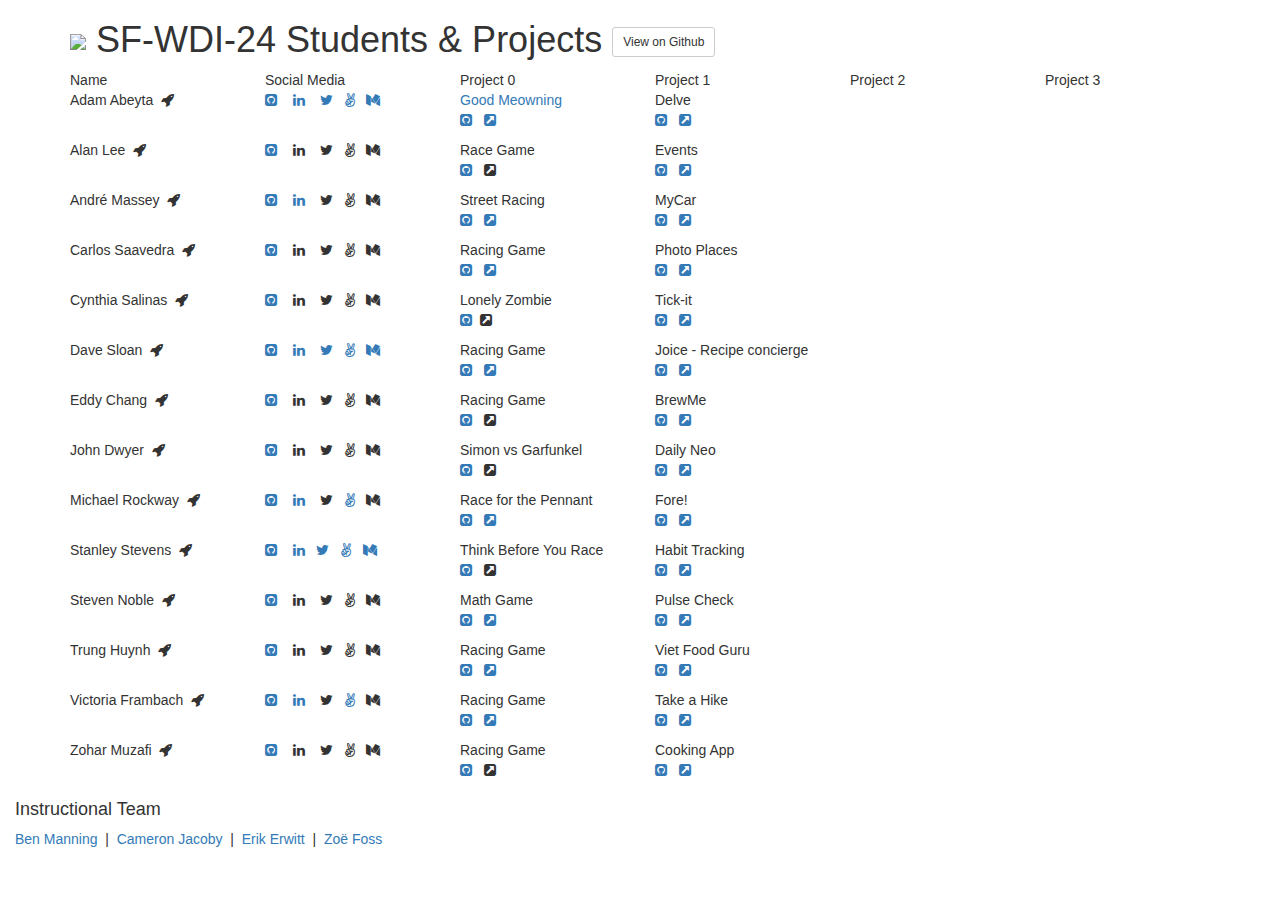
==== commit bf8a6368: "Merge pull request #6 from DreTGiant/master" ====
--- a/index.html
+++ b/index.html
@@ -112,7 +112,7 @@
 		<div class="col-sm-2">Andr&eacute; Massey&nbsp;&nbsp;<i class="fa fa-rocket"></i></div>
 		<div class="col-sm-2">
 			<a href="https://github.com/DreTGiant" target="_blank"><i class="fa fa-github-square fa-2"></i></a> &nbsp;&nbsp;
-			<i class="fa fa-linkedin fa-2"></i> &nbsp;&nbsp;
+			<a href="https://www.linkedin.com/in/andremassey1" target="_blank"><i class="fa fa-linkedin fa-2"></i></a> &nbsp;&nbsp;
 			<i class="fa fa-twitter fa-2"></i>&nbsp;&nbsp;
 			<i class="fa fa-angellist"></i>&nbsp;&nbsp;
 			<i class="fa fa-medium"></i>
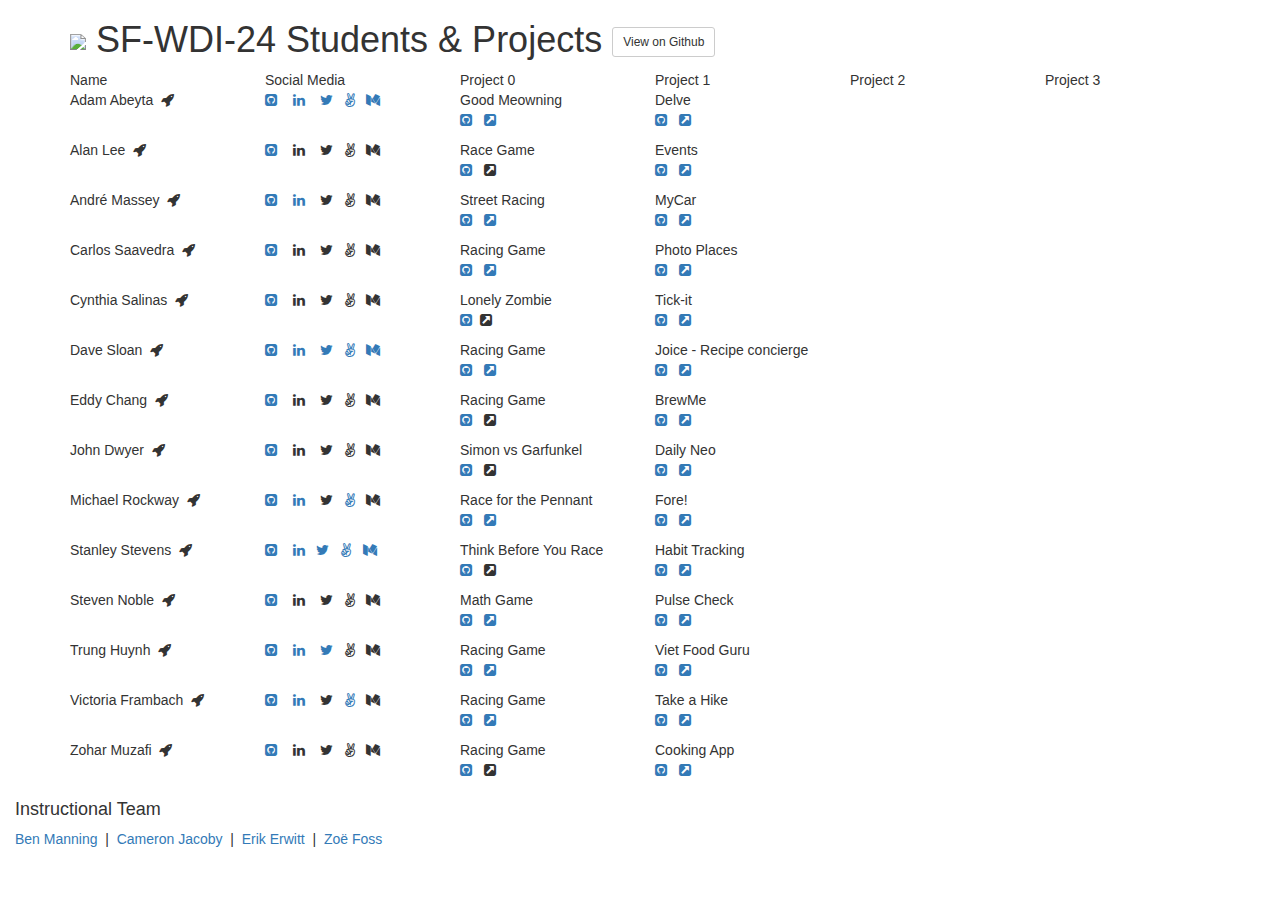
==== commit 39c676e7: "Merge pull request #8 from tkhuynh/master" ====
--- a/index.html
+++ b/index.html
@@ -36,10 +36,10 @@
 		<div class="col-sm-2">Adam Abeyta&nbsp;&nbsp;<i class="fa fa-rocket"></i></div>
 		<div class="col-sm-2">
 			<a href="https://github.com/abeytaadam" target="_blank"><i class="fa fa-github-square fa-2"></i></a> &nbsp;&nbsp;
-			<a href="https://www.linkedin.com/in/adamabeyta" target="_blank"><i class="fa fa-linkedin fa-2"></i> &nbsp;&nbsp;
-			<a href="https://twitter.com/mealsalone" target="_blank"><i class="fa fa-twitter fa-2"></i>&nbsp;&nbsp;
-			<a href="https://angel.co/adam-abeyta" target="_blank"><i class="fa fa-angellist"></i>&nbsp;&nbsp;
-			<a href="https://medium.com/@abeyta.adam.c" target="_blank"><i class="fa fa-medium"></i>
+			<a href="https://www.linkedin.com/in/adamabeyta" target="_blank"><i class="fa fa-linkedin fa-2"></i></a> &nbsp;&nbsp;
+			<a href="https://twitter.com/mealsalone" target="_blank"><i class="fa fa-twitter fa-2"></i></a>&nbsp;&nbsp;
+			<a href="https://angel.co/adam-abeyta" target="_blank"><i class="fa fa-angellist"></i></a>&nbsp;&nbsp;
+			<a href="https://medium.com/@abeyta.adam.c" target="_blank"><i class="fa fa-medium"></i></a>
 		</div>
 		<div class="col-sm-2">
 			<p>
@@ -456,8 +456,8 @@
 		<div class="col-sm-2">Trung Huynh&nbsp;&nbsp;<i class="fa fa-rocket"></i></div>
 		<div class="col-sm-2">
 			<a href="https://github.com/tkhuynh" target="_blank"><i class="fa fa-github-square fa-2"></i></a> &nbsp;&nbsp;
-			<i class="fa fa-linkedin fa-2"></i> &nbsp;&nbsp;
-			<i class="fa fa-twitter fa-2"></i>&nbsp;&nbsp;
+			<a href="https://www.linkedin.com/in/trunghuynh1" target="_blank"><i class="fa fa-linkedin fa-2"></i></a> &nbsp;&nbsp;
+			<a href="https://twitter.com/tkhuynh808" target="_blank"><i class="fa fa-twitter fa-2"></i></a>&nbsp;&nbsp;
 			<i class="fa fa-angellist"></i>&nbsp;&nbsp;
 			<i class="fa fa-medium"></i>
 		</div>
